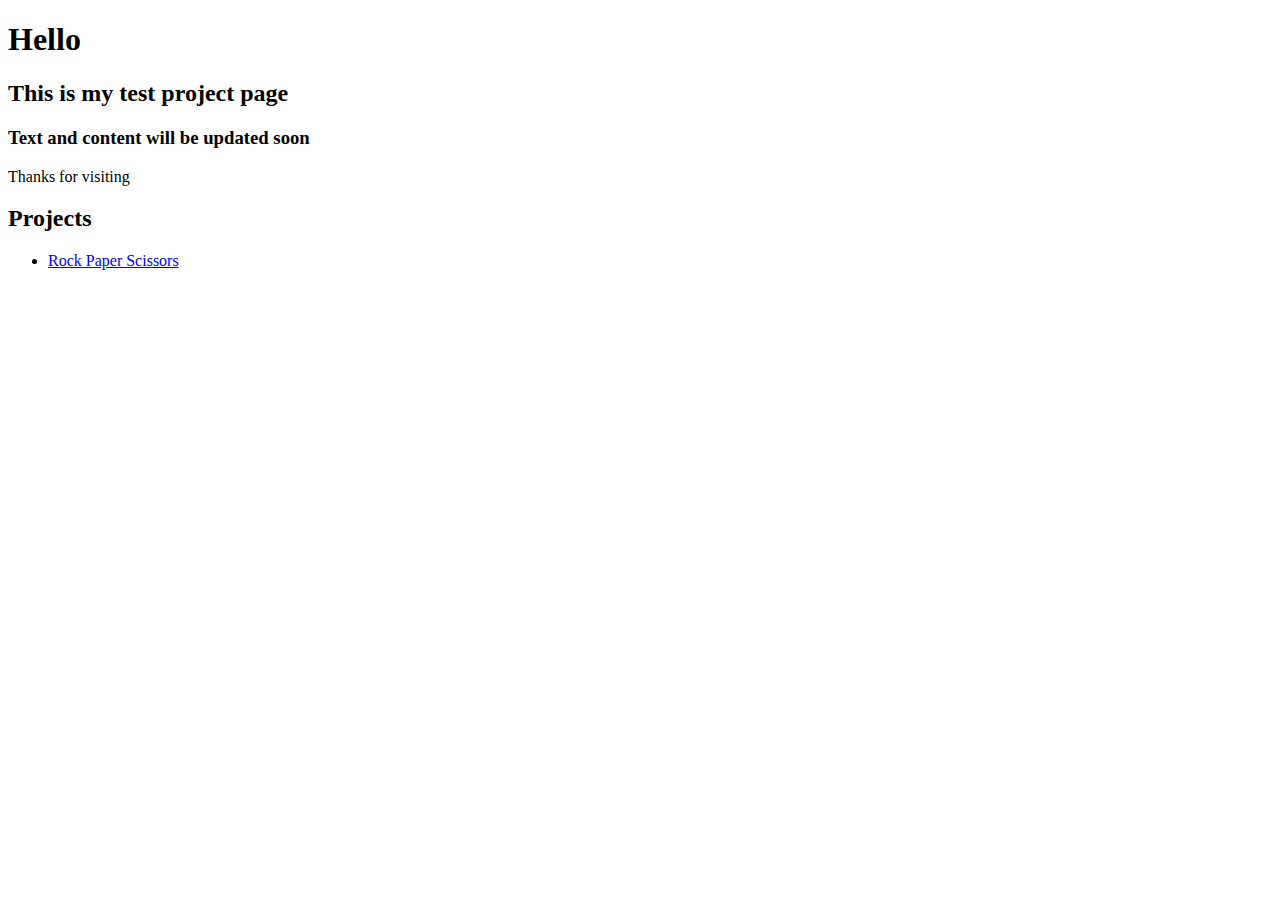
==== index.html @ c003b26b "added favicon and index" ====
<!DOCTYPE html>
<html lang="en">
<head>
    <meta charset="UTF-8">
    <meta name="viewport" content="width=device-width, initial-scale=1.0">
    <meta http-equiv="X-UA-Compatible" content="ie=edge">
    <link rel="shortcut icon" href="favicon.ico" type="image/x-icon">
    <title>Denys Tkachuk</title>
</head>
<body>
    <h1>Hello</h1>
    <h2>This is my test project page</h2>
    <h3>Text and content will be updated soon</h3>
    <p>Thanks for visiting</p>

    <h2>Projects</h2>
    <ul>
        <li>
            <a href="/rock-paper-scissors/">Rock Paper Scissors</a>
        </li>
    </ul>
</body>
</html>
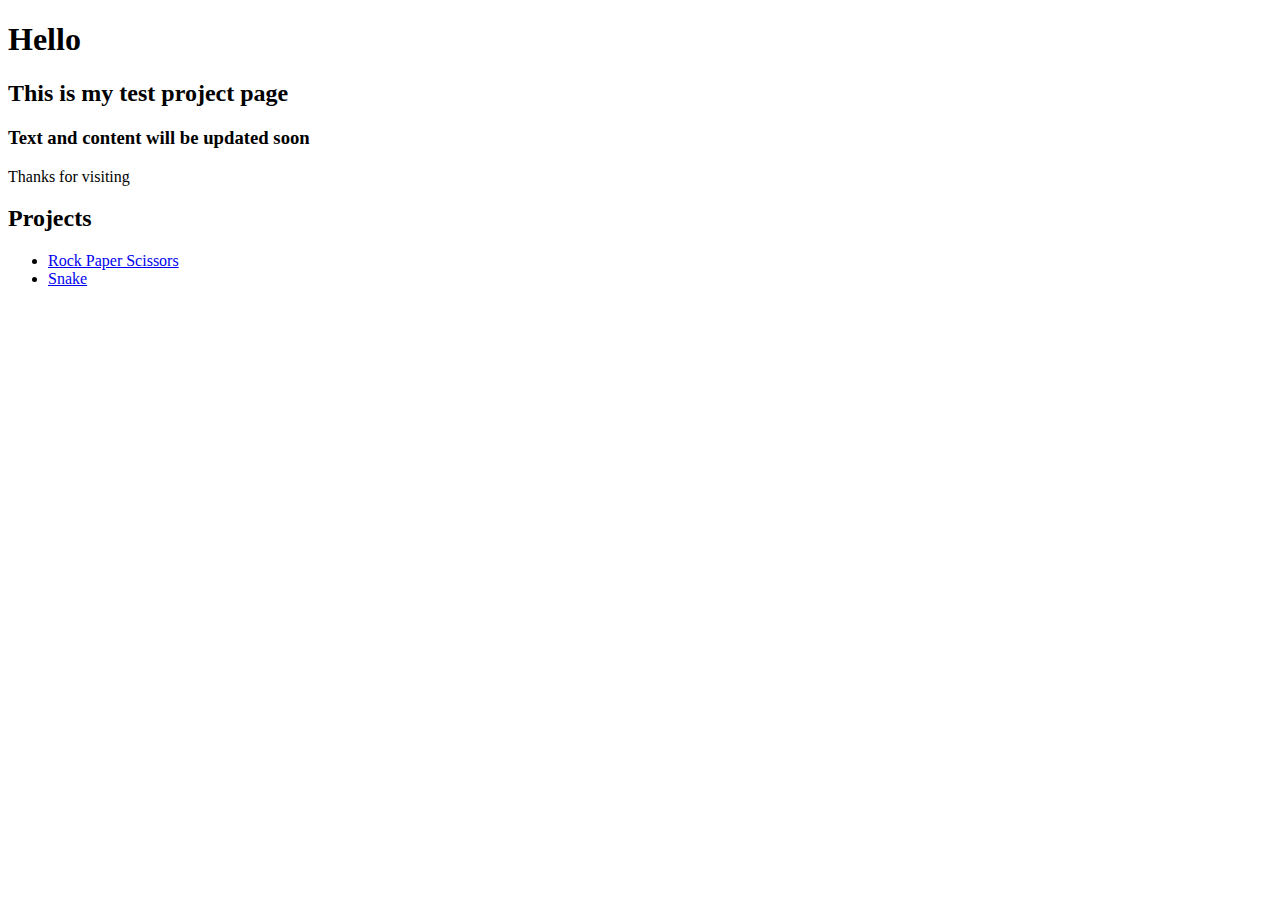
==== commit 8a23df7e: "added link on snake folder" ====
--- a/index.html
+++ b/index.html
@@ -18,6 +18,9 @@
         <li>
             <a href="/rock-paper-scissors/">Rock Paper Scissors</a>
         </li>
+        <li>
+            <a href="/snake/">Snake</a>
+        </li>
     </ul>
 </body>
 </html>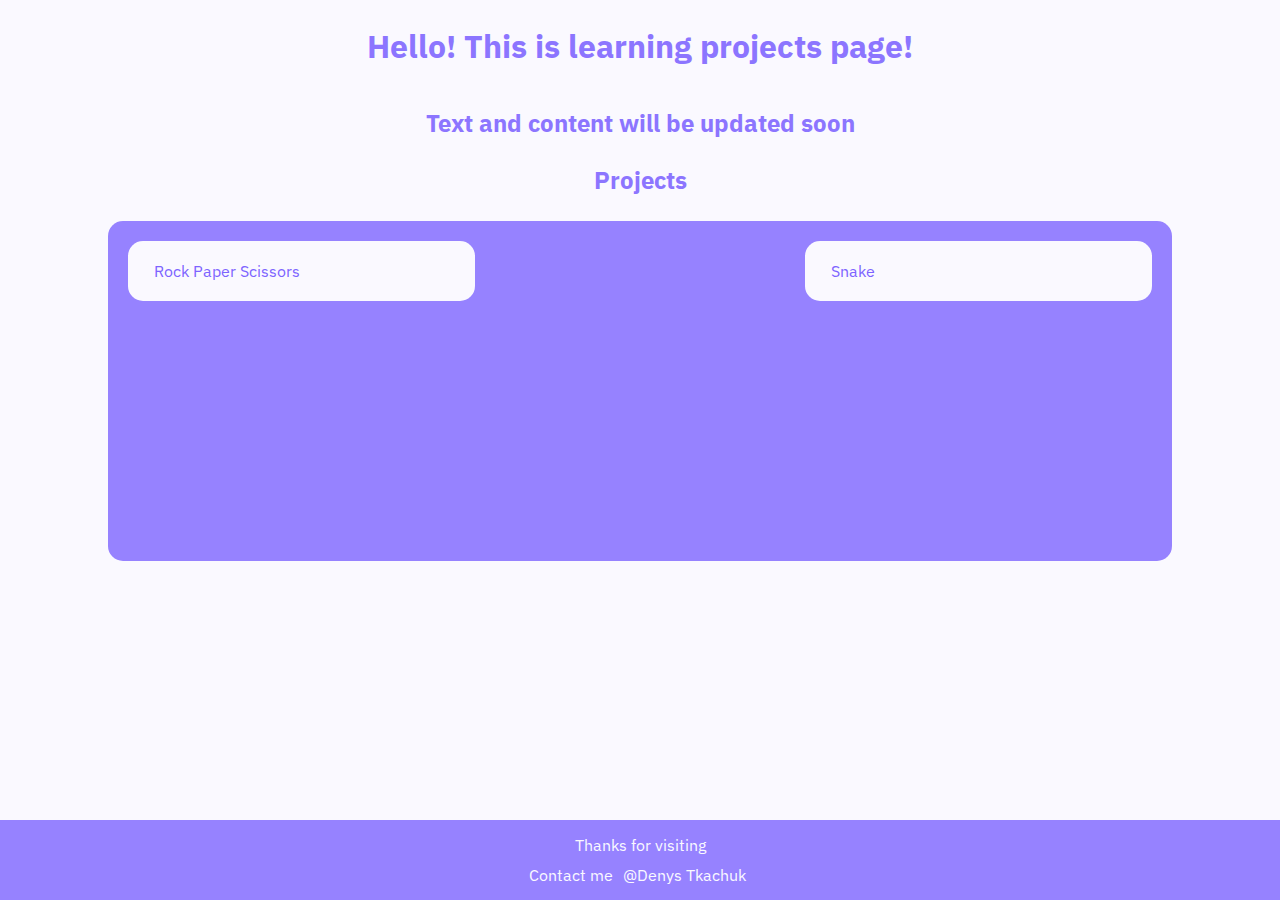
==== commit 1f47f4dd: "updated home page" ====
--- a/index.html
+++ b/index.html
@@ -6,21 +6,33 @@
     <meta http-equiv="X-UA-Compatible" content="ie=edge">
     <link rel="shortcut icon" href="favicon.ico" type="image/x-icon">
     <title>Denys Tkachuk</title>
+    <link href="https://fonts.googleapis.com/css?family=IBM+Plex+Sans:100,400,700" rel="stylesheet">
+    <link rel="stylesheet" href="assets/css/main.min.css">
 </head>
 <body>
-    <h1>Hello</h1>
-    <h2>This is my test project page</h2>
-    <h3>Text and content will be updated soon</h3>
-    <p>Thanks for visiting</p>
+    <div class="wrapper">
+        <header>
+            <h1>Hello! This is learning projects page!</h1>
+        </header>
+        <main>
+            <h3 class="soon">Text and content will be updated soon</h3>
 
-    <h2>Projects</h2>
-    <ul>
-        <li>
-            <a href="/rock-paper-scissors/">Rock Paper Scissors</a>
-        </li>
-        <li>
-            <a href="/snake/">Snake</a>
-        </li>
-    </ul>
+            <h2 class="projects-title">Projects</h2>
+            <div class="projects-wrapper">
+                <ul class="project__list">
+                    <li class="project__item">
+                        <a class="project__link" href="/rock-paper-scissors/">Rock Paper Scissors</a>
+                    </li>
+                    <li class="project__item">
+                        <a class="project__link" href="/snake/">Snake</a>
+                    </li>
+                </ul>
+            </div>
+        </main>
+        <footer>
+            <p>Thanks for visiting</p>
+            <p>Contact me <a href="#">@Denys Tkachuk</a></p>
+        </footer>
+    </div>
 </body>
 </html>--- a/assets/css/main.min.css
+++ b/assets/css/main.min.css
@@ -0,0 +1,2 @@
+*{margin:0;padding:0;font-family:'IBM Plex Sans', sans-serif;-webkit-transition:.3s;transition:.3s}body{background:#faf9ff;color:#8c75ff}a{color:#7d64ff;text-decoration:none;padding:4px 6px;border-radius:6px}a:hover{color:#faf9ff;background:#9682ff}p+p{margin-top:10px}.wrapper{display:-webkit-box;display:-ms-flexbox;display:flex;-webkit-box-orient:vertical;-webkit-box-direction:normal;-ms-flex-direction:column;flex-direction:column;min-height:100vh}.wrapper header{padding:25px;text-align:center}.wrapper main{-webkit-box-flex:1;-ms-flex:1;flex:1}.wrapper footer{background-color:#9682ff;padding:15px;text-align:center}.wrapper footer *{color:#faf9ff}.wrapper footer a:hover{background-color:#7d64ff}.soon{text-align:center;margin:15px auto;font-size:24px}.projects-title{text-align:center;margin:25px auto}.projects-wrapper{max-width:1024px;padding:20px;background-color:#9682ff;margin:auto;min-height:300px;border-radius:15px;padding:20px}.project__list{list-style-type:none;display:-webkit-box;display:-ms-flexbox;display:flex;-webkit-box-pack:justify;-ms-flex-pack:justify;justify-content:space-between}.project__item{width:30%;padding:20px;border-radius:15px;background:#faf9ff}
+/*# sourceMappingURL=main.min.css.map */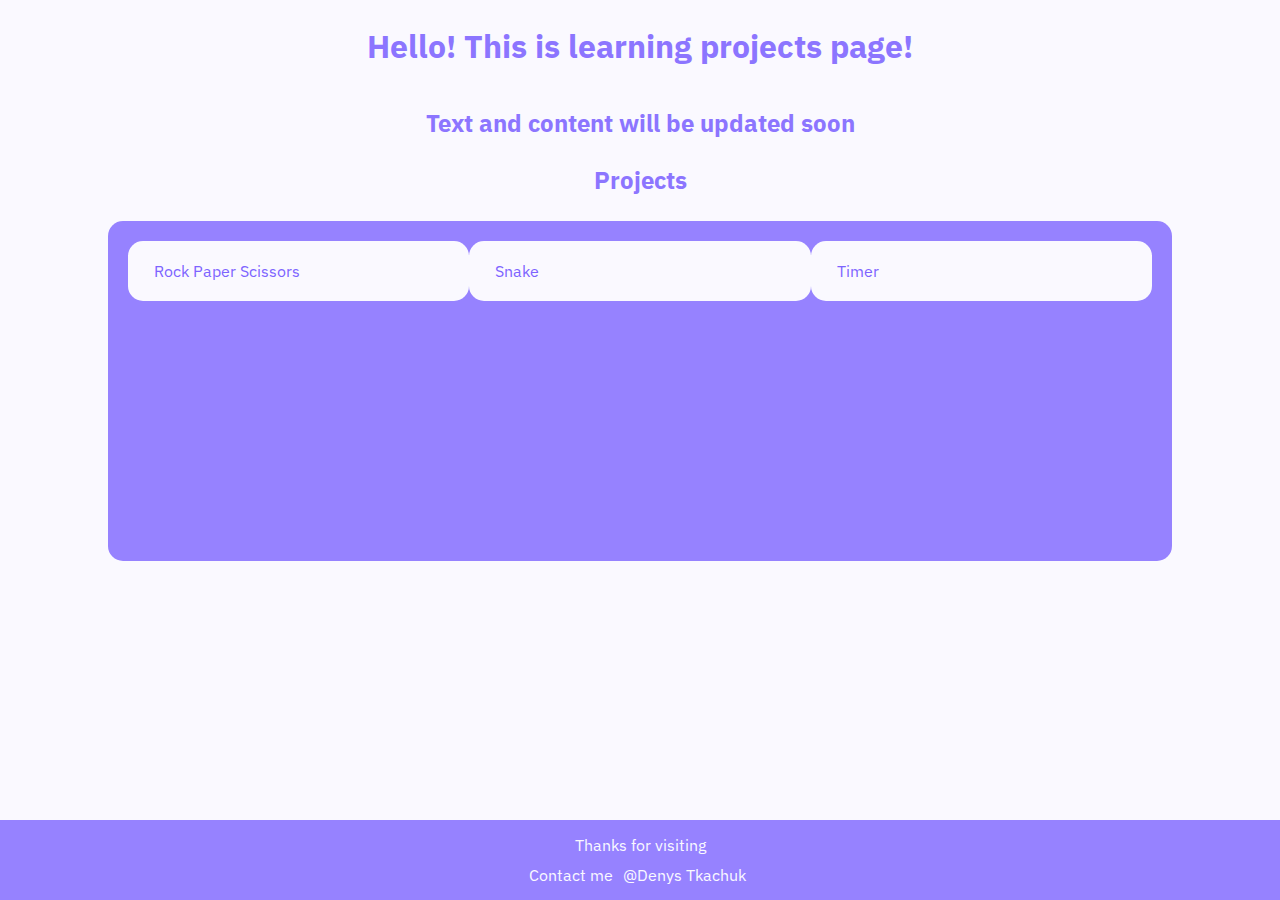
==== commit 4ba98a25: "added link on index" ====
--- a/index.html
+++ b/index.html
@@ -26,6 +26,9 @@
                     <li class="project__item">
                         <a class="project__link" href="/snake/">Snake</a>
                     </li>
+                    <li class="project__item">
+                        <a class="project__link" href="/countdown-timer/">Timer</a>
+                    </li>
                 </ul>
             </div>
         </main>
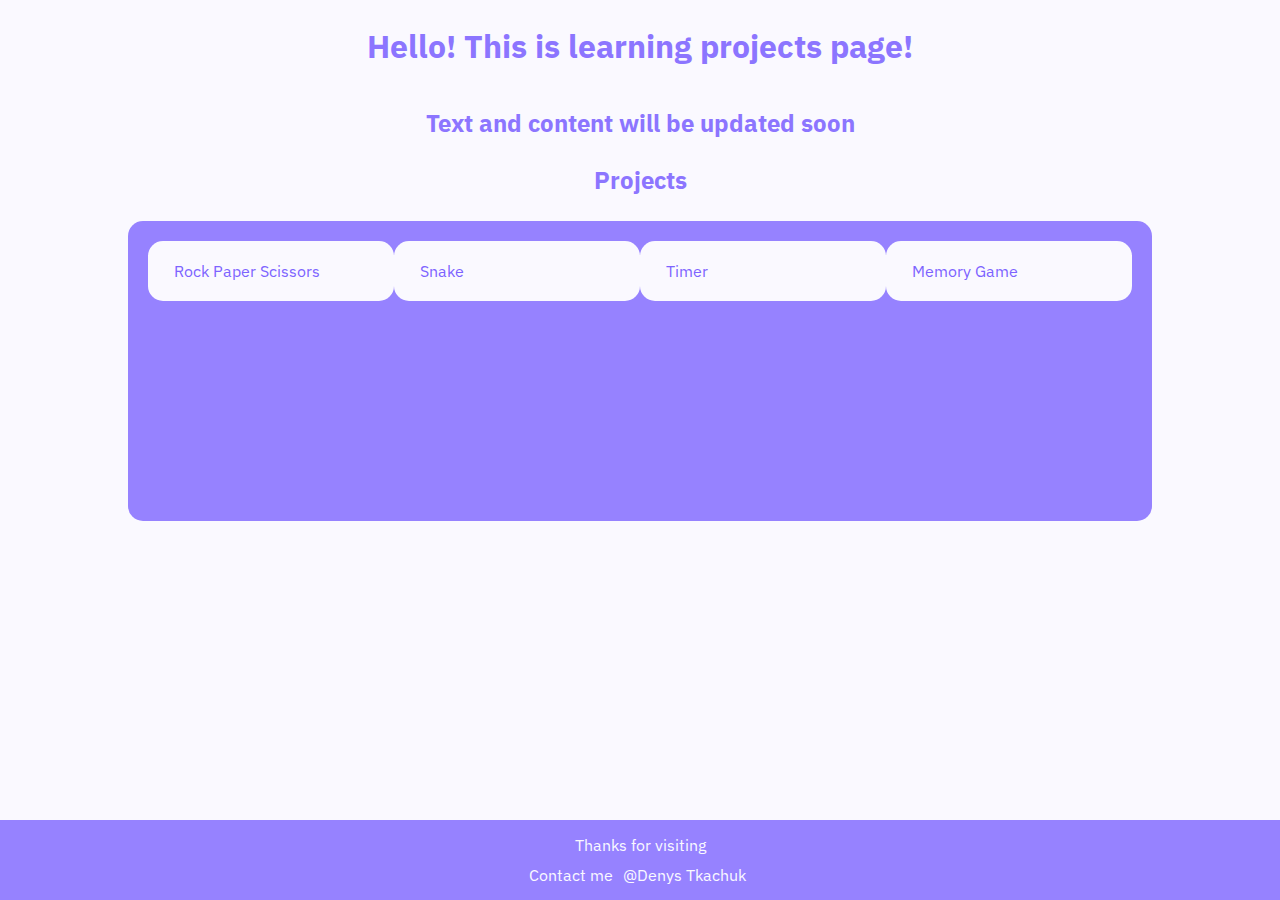
==== commit 7748bb3b: "publisg memory game" ====
--- a/index.html
+++ b/index.html
@@ -29,6 +29,10 @@
                     <li class="project__item">
                         <a class="project__link" href="/countdown-timer/">Timer</a>
                     </li>
+                    
+                    <li class="project__item">
+                        <a class="project__link" href="/memory-game/">Memory Game</a>
+                    </li>
                 </ul>
             </div>
         </main>
--- a/assets/css/main.min.css
+++ b/assets/css/main.min.css
@@ -1,2 +1,2 @@
-*{margin:0;padding:0;font-family:'IBM Plex Sans', sans-serif;-webkit-transition:.3s;transition:.3s}body{background:#faf9ff;color:#8c75ff}a{color:#7d64ff;text-decoration:none;padding:4px 6px;border-radius:6px}a:hover{color:#faf9ff;background:#9682ff}p+p{margin-top:10px}.wrapper{display:-webkit-box;display:-ms-flexbox;display:flex;-webkit-box-orient:vertical;-webkit-box-direction:normal;-ms-flex-direction:column;flex-direction:column;min-height:100vh}.wrapper header{padding:25px;text-align:center}.wrapper main{-webkit-box-flex:1;-ms-flex:1;flex:1}.wrapper footer{background-color:#9682ff;padding:15px;text-align:center}.wrapper footer *{color:#faf9ff}.wrapper footer a:hover{background-color:#7d64ff}.soon{text-align:center;margin:15px auto;font-size:24px}.projects-title{text-align:center;margin:25px auto}.projects-wrapper{max-width:1024px;padding:20px;background-color:#9682ff;margin:auto;min-height:300px;border-radius:15px;padding:20px}.project__list{list-style-type:none;display:-webkit-box;display:-ms-flexbox;display:flex;-webkit-box-pack:justify;-ms-flex-pack:justify;justify-content:space-between}.project__item{width:30%;padding:20px;border-radius:15px;background:#faf9ff}
+*{margin:0;padding:0;font-family:'IBM Plex Sans', sans-serif;-webkit-transition:.3s;transition:.3s;-webkit-box-sizing:border-box;box-sizing:border-box}body{background:#faf9ff;color:#8c75ff}a{color:#7d64ff;text-decoration:none;padding:4px 6px;border-radius:6px}a:hover{color:#faf9ff;background:#9682ff}p+p{margin-top:10px}.wrapper{display:-webkit-box;display:-ms-flexbox;display:flex;-webkit-box-orient:vertical;-webkit-box-direction:normal;-ms-flex-direction:column;flex-direction:column;min-height:100vh}.wrapper header{padding:25px;text-align:center}.wrapper main{-webkit-box-flex:1;-ms-flex:1;flex:1}.wrapper footer{background-color:#9682ff;padding:15px;text-align:center}.wrapper footer *{color:#faf9ff}.wrapper footer a:hover{background-color:#7d64ff}.soon{text-align:center;margin:15px auto;font-size:24px}.projects-title{text-align:center;margin:25px auto}.projects-wrapper{max-width:1024px;padding:20px;background-color:#9682ff;margin:auto;min-height:300px;border-radius:15px;padding:20px}.project__list{list-style-type:none;display:-webkit-box;display:-ms-flexbox;display:flex;-webkit-box-pack:justify;-ms-flex-pack:justify;justify-content:space-between}.project__item{width:30%;padding:20px;border-radius:15px;background:#faf9ff}
 /*# sourceMappingURL=main.min.css.map */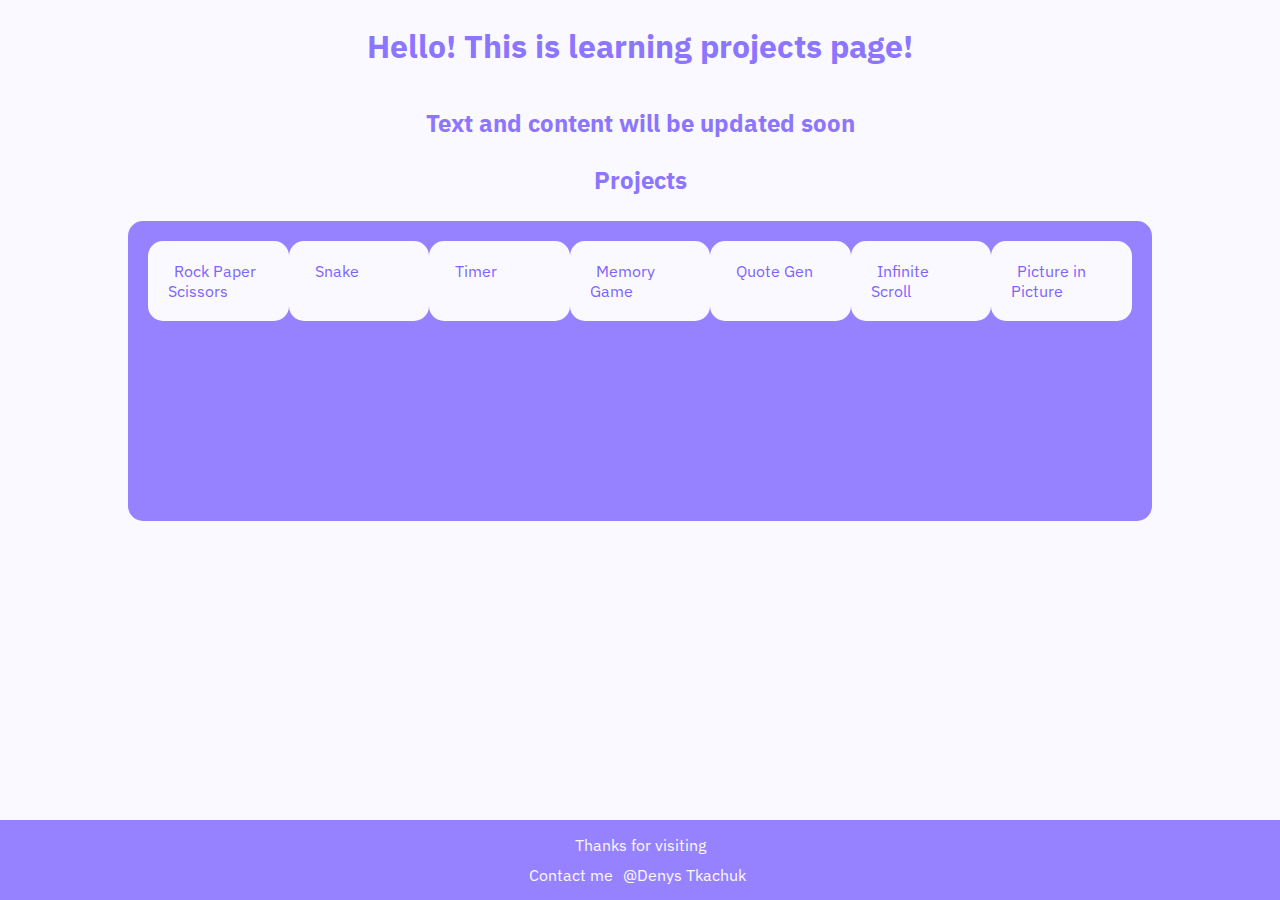
==== commit 849086bb: "added some new projects" ====
--- a/index.html
+++ b/index.html
@@ -33,6 +33,18 @@
                     <li class="project__item">
                         <a class="project__link" href="/memory-game/">Memory Game</a>
                     </li>
+
+                    <li class="project__item">
+                        <a class="project__link" href="/quote-gen/">Quote Gen</a>
+                    </li>
+
+                    <li class="project__item">
+                        <a class="project__link" href="/infinite-scroll/">Infinite Scroll</a>
+                    </li>
+
+                    <li class="project__item">
+                        <a class="project__link" href="/picture-in-picture/">Picture in Picture</a>
+                    </li>
                 </ul>
             </div>
         </main>
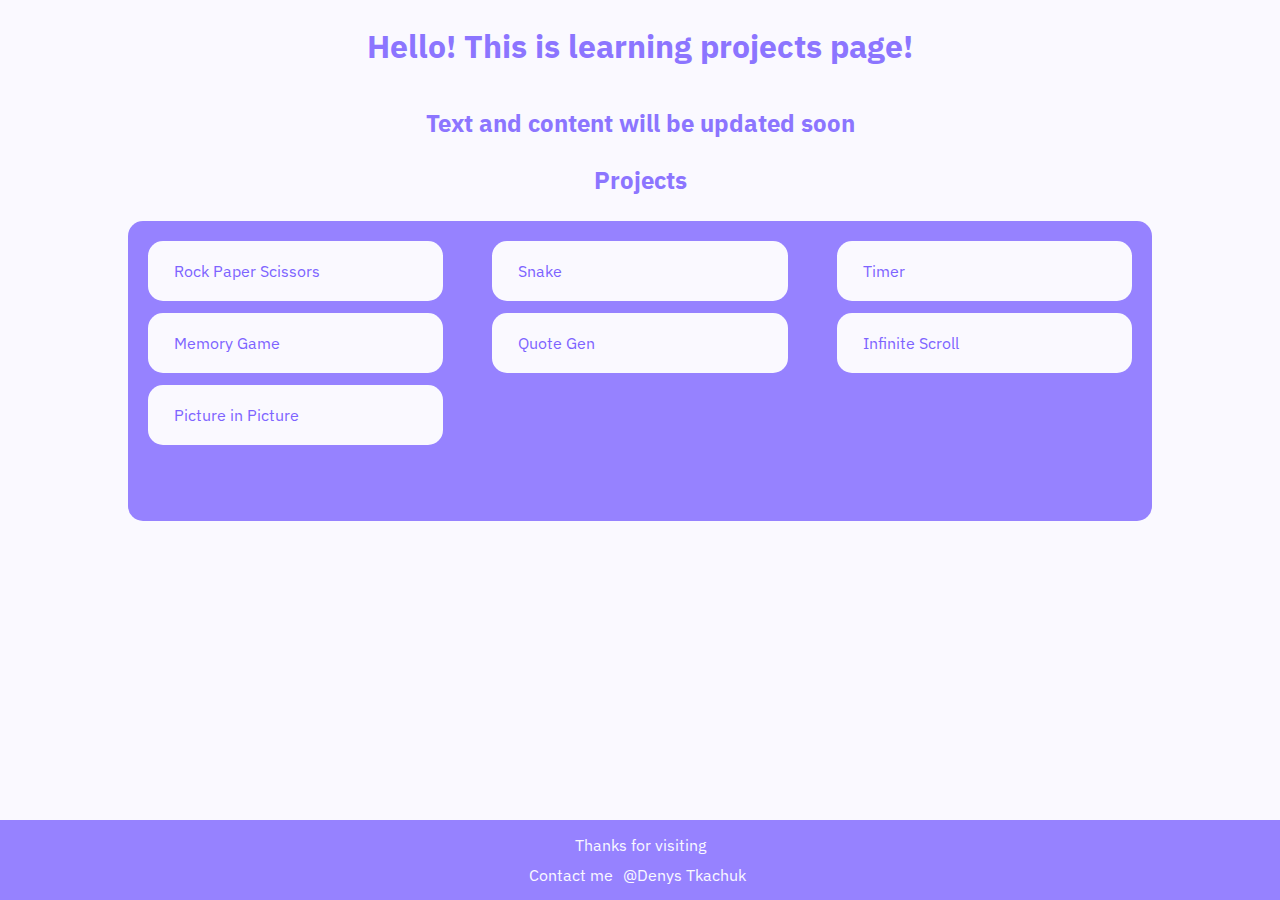
==== commit 71e4bd2f: "moved styles" ====
--- a/index.html
+++ b/index.html
@@ -7,7 +7,7 @@
     <link rel="shortcut icon" href="favicon.ico" type="image/x-icon">
     <title>Denys Tkachuk</title>
     <link href="https://fonts.googleapis.com/css?family=IBM+Plex+Sans:100,400,700" rel="stylesheet">
-    <link rel="stylesheet" href="assets/css/main.min.css">
+    <link rel="stylesheet" href="assets/styles/main.css">
 </head>
 <body>
     <div class="wrapper">
--- a/assets/styles/main.css
+++ b/assets/styles/main.css
@@ -0,0 +1,112 @@
+/* RGB */
+/* RGB */
+* {
+  margin: 0;
+  padding: 0;
+  font-family: 'IBM Plex Sans', sans-serif;
+  -webkit-transition: .3s;
+  transition: .3s;
+  -webkit-box-sizing: border-box;
+          box-sizing: border-box;
+}
+
+body {
+  background: #faf9ff;
+  color: #8c75ff;
+}
+
+a {
+  color: #7d64ff;
+  text-decoration: none;
+  padding: 4px 6px;
+  border-radius: 6px;
+}
+
+a:hover {
+  color: #faf9ff;
+  background: #9682ff;
+}
+
+p + p {
+  margin-top: 10px;
+}
+
+.wrapper {
+  display: -webkit-box;
+  display: -ms-flexbox;
+  display: flex;
+  -webkit-box-orient: vertical;
+  -webkit-box-direction: normal;
+      -ms-flex-direction: column;
+          flex-direction: column;
+  min-height: 100vh;
+}
+
+.wrapper header {
+  padding: 25px;
+  text-align: center;
+}
+
+.wrapper main {
+  -webkit-box-flex: 1;
+      -ms-flex: 1;
+          flex: 1;
+}
+
+.wrapper footer {
+  background-color: #9682ff;
+  padding: 15px;
+  text-align: center;
+}
+
+.wrapper footer * {
+  color: #faf9ff;
+}
+
+.wrapper footer a:hover {
+  background-color: #7d64ff;
+}
+
+.soon {
+  text-align: center;
+  margin: 15px auto;
+  font-size: 24px;
+}
+
+.projects-title {
+  text-align: center;
+  margin: 25px auto;
+}
+
+.projects-wrapper {
+  max-width: 1024px;
+  padding: 20px;
+  background-color: #9682ff;
+  margin: auto;
+  min-height: 300px;
+  border-radius: 15px;
+  padding: 20px;
+}
+
+.project__list {
+  list-style-type: none;
+  display: -webkit-box;
+  display: -ms-flexbox;
+  display: flex;
+  -webkit-box-pack: justify;
+      -ms-flex-pack: justify;
+          justify-content: space-between;
+  -webkit-box-orient: horizontal;
+  -webkit-box-direction: normal;
+      -ms-flex-flow: row wrap;
+          flex-flow: row wrap;
+}
+
+.project__item {
+  width: 30%;
+  padding: 20px;
+  margin-bottom: 12px;
+  border-radius: 15px;
+  background: #faf9ff;
+}
+/*# sourceMappingURL=main.css.map */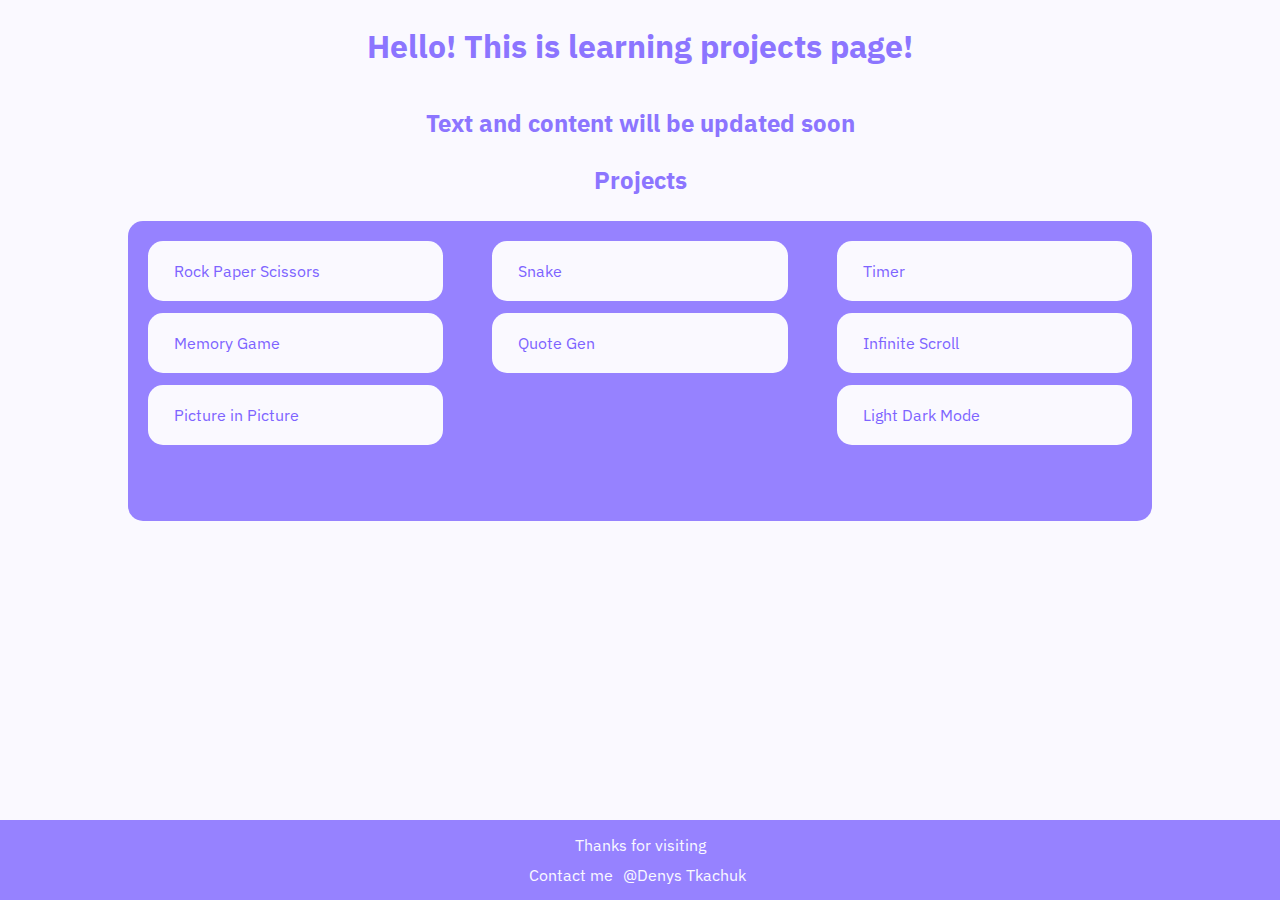
==== commit 8d0288c9: "added light dark mode" ====
--- a/index.html
+++ b/index.html
@@ -45,6 +45,10 @@
                     <li class="project__item">
                         <a class="project__link" href="/picture-in-picture/">Picture in Picture</a>
                     </li>
+
+                    <li class="project__item">
+                        <a class="project__link" href="/light-dark-mode/">Light Dark Mode</a>
+                    </li>
                 </ul>
             </div>
         </main>
